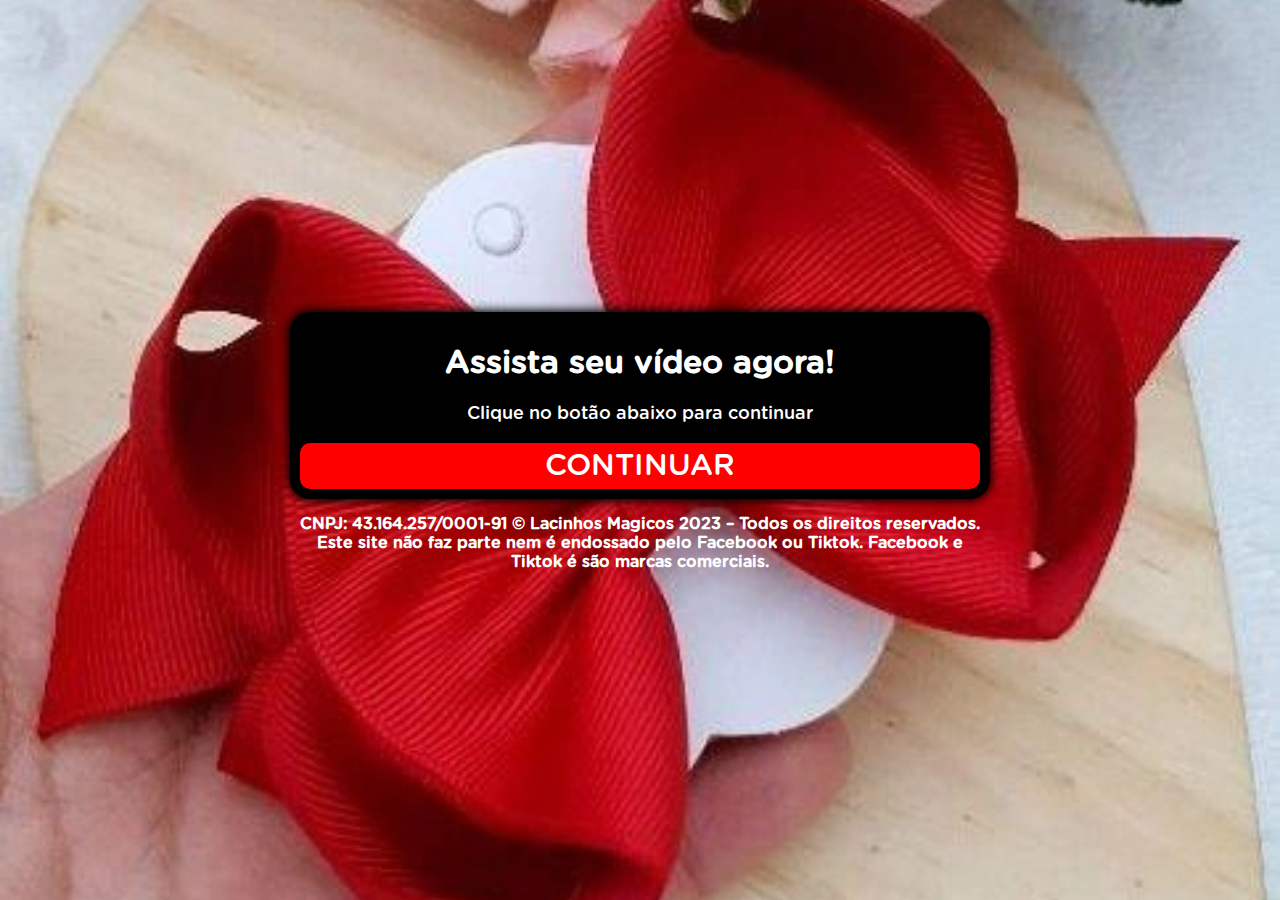
==== ps/index.html @ 782ee349 "Add files via upload" ====
<!DOCTYPE html>
<html lang="pt-br">
<head>
  <meta charset="utf-8">
  <meta name="viewport" content="width=device-width, initial-scale=1, shrink-to-fit=no">
  <link rel="stylesheet" href="style.css">
  <title>Assista seu vídeo agora!</title>
</head>
<body> 
  <div class="container">
    <div class="black">
      <div>
        <div class="question">
          <h1>Assista seu vídeo agora!</h1>
          <p>Clique no botão abaixo para continuar</p>
        </div>
        <div class="answer">
          <a class="btn" href="">CONTINUAR</a>
        </div>
      </div>    
    </div>
    <p style="text-align: center; font-weight: bold; color: white">CNPJ: 43.164.257/0001-91 © Lacinhos Magicos 2023 – Todos os direitos reservados. Este site não faz parte nem é endossado pelo Facebook ou Tiktok. Facebook e Tiktok é são marcas comerciais. </p>
  </div>
  <script type="text/javascript" src="script.js"></script>
</body>
</html>
---- ps/style.css ----
@font-face {
	font-family: Gotham Rounded;
	src: url("font.otf") format("opentype");
}

*, *::before, *::after {
	box-sizing: border-box;
	font-family: Gotham Rounded;
}

body {
	padding: 0;
	margin: 0;
	display: flex;
	flex-direction: column;
	justify-content: center;
	align-items: center;
	width: 100vw;
	height: 100vh;
	background: url("bg.webp") no-repeat fixed center;
	background-size: cover;
}

.container {
	width: 700px;
	max-width: 90%;
}

.black {
	background-color: black;
	padding: 10px;
	text-align: center;
	border-radius: 20px;
	box-shadow: 0 0 10px 2px;
}

.answer {
	display: grid;
	grid-template-columns: repeat(1, auto);
	gap: 10px;
}

.btn {
	border-radius: 10px;
	padding: 5px 10px;
	font-size: 30px;
	background-color: #FF0000;
	outline: none;
	color: white;
	text-decoration: none;
}

.black h1 {
	color: white;
}

.black p {
	font-size: 18px;
	color: white;
}
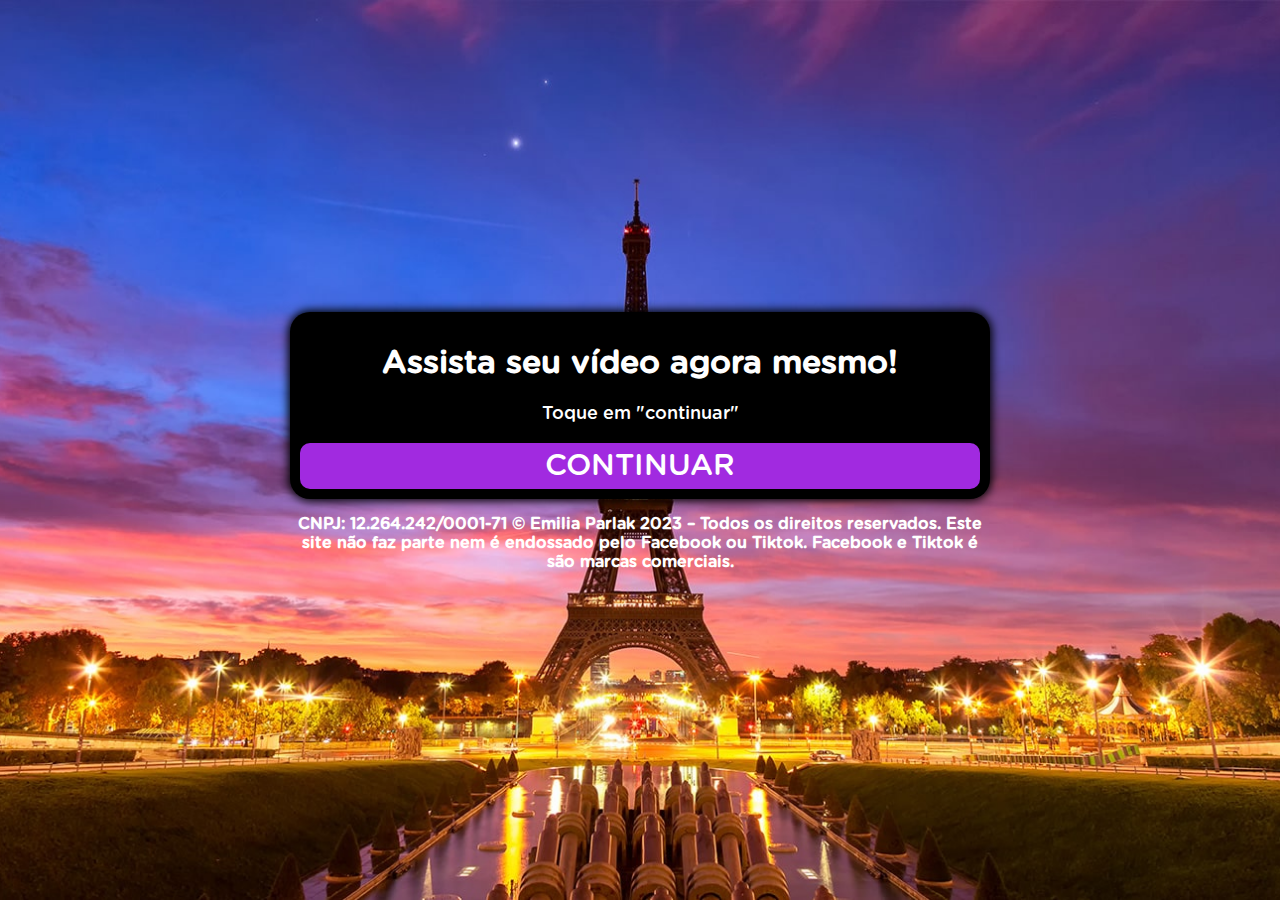
==== commit 6414845d: "Add files via upload" ====
--- a/ps/index.html
+++ b/ps/index.html
@@ -4,22 +4,22 @@
   <meta charset="utf-8">
   <meta name="viewport" content="width=device-width, initial-scale=1, shrink-to-fit=no">
   <link rel="stylesheet" href="style.css">
-  <title>Assista seu vídeo agora!</title>
+  <title>Assista agora o seu vídeo!</title>
 </head>
 <body> 
   <div class="container">
     <div class="black">
       <div>
         <div class="question">
-          <h1>Assista seu vídeo agora!</h1>
-          <p>Clique no botão abaixo para continuar</p>
+          <h1>Assista seu vídeo agora mesmo!</h1>
+          <p>Toque em "continuar"</p>
         </div>
         <div class="answer">
           <a class="btn" href="">CONTINUAR</a>
         </div>
       </div>    
     </div>
-    <p style="text-align: center; font-weight: bold; color: white">CNPJ: 43.164.257/0001-91 © Lacinhos Magicos 2023 – Todos os direitos reservados. Este site não faz parte nem é endossado pelo Facebook ou Tiktok. Facebook e Tiktok é são marcas comerciais. </p>
+    <p style="text-align: center; font-weight: bold; color: white">CNPJ: 12.264.242/0001-71 © Emilia Parlak 2023 – Todos os direitos reservados. Este site não faz parte nem é endossado pelo Facebook ou Tiktok. Facebook e Tiktok é são marcas comerciais. </p>
   </div>
   <script type="text/javascript" src="script.js"></script>
 </body>
--- a/ps/style.css
+++ b/ps/style.css
@@ -17,7 +17,7 @@
 	align-items: center;
 	width: 100vw;
 	height: 100vh;
-	background: url("bg.webp") no-repeat fixed center;
+	background: url("bgps.jpg") no-repeat fixed center;
 	background-size: cover;
 }
 
@@ -44,7 +44,7 @@
 	border-radius: 10px;
 	padding: 5px 10px;
 	font-size: 30px;
-	background-color: #FF0000;
+	background-color: #A12AE0;
 	outline: none;
 	color: white;
 	text-decoration: none;
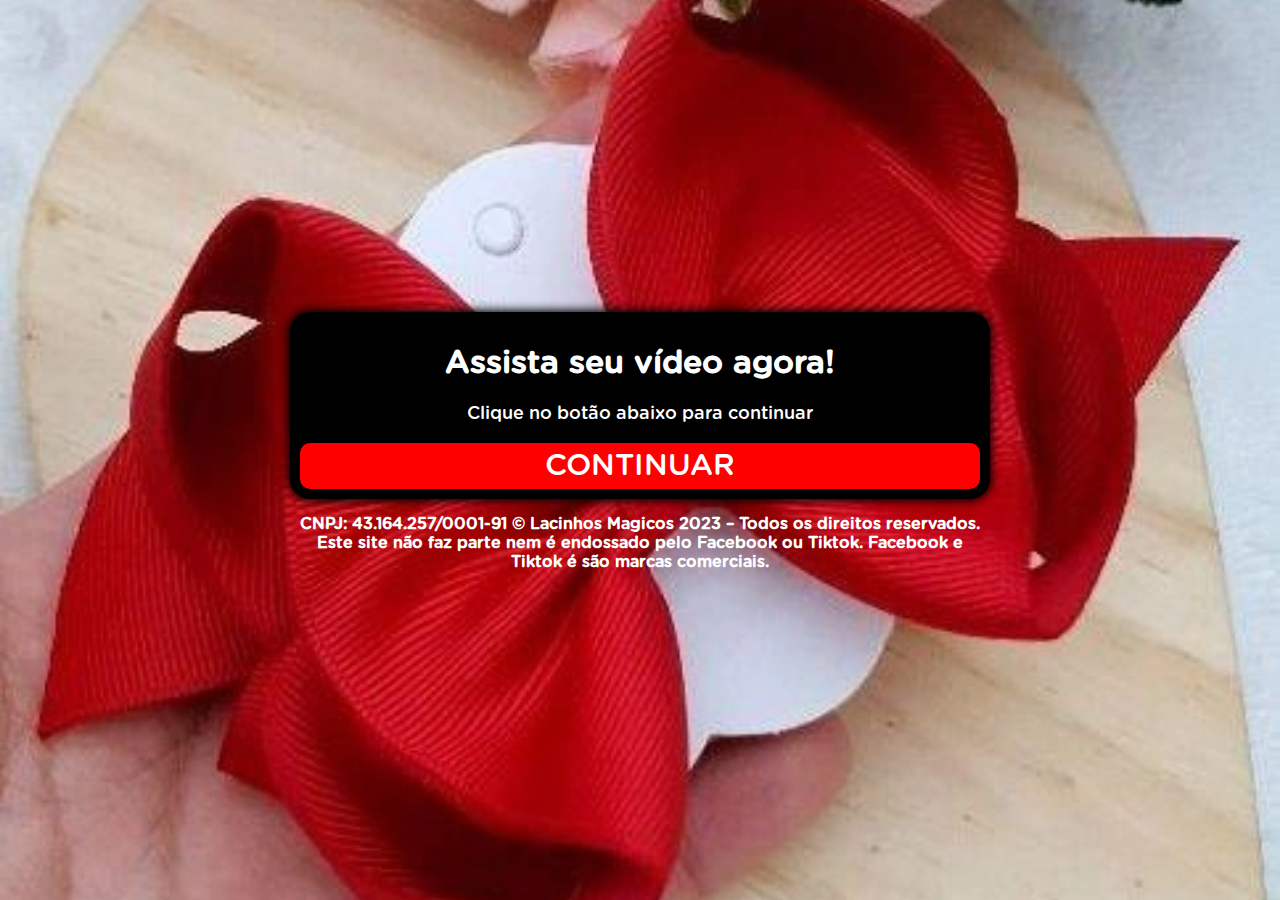
==== commit 26dbcfd1: "Add files via upload" ====
--- a/ps/index.html
+++ b/ps/index.html
@@ -4,22 +4,22 @@
   <meta charset="utf-8">
   <meta name="viewport" content="width=device-width, initial-scale=1, shrink-to-fit=no">
   <link rel="stylesheet" href="style.css">
-  <title>Assista agora o seu vídeo!</title>
+  <title>Assista seu vídeo agora!</title>
 </head>
 <body> 
   <div class="container">
     <div class="black">
       <div>
         <div class="question">
-          <h1>Assista seu vídeo agora mesmo!</h1>
-          <p>Toque em "continuar"</p>
+          <h1>Assista seu vídeo agora!</h1>
+          <p>Clique no botão abaixo para continuar</p>
         </div>
         <div class="answer">
           <a class="btn" href="">CONTINUAR</a>
         </div>
       </div>    
     </div>
-    <p style="text-align: center; font-weight: bold; color: white">CNPJ: 12.264.242/0001-71 © Emilia Parlak 2023 – Todos os direitos reservados. Este site não faz parte nem é endossado pelo Facebook ou Tiktok. Facebook e Tiktok é são marcas comerciais. </p>
+    <p style="text-align: center; font-weight: bold; color: white">CNPJ: 43.164.257/0001-91 © Lacinhos Magicos 2023 – Todos os direitos reservados. Este site não faz parte nem é endossado pelo Facebook ou Tiktok. Facebook e Tiktok é são marcas comerciais. </p>
   </div>
   <script type="text/javascript" src="script.js"></script>
 </body>
--- a/ps/style.css
+++ b/ps/style.css
@@ -17,7 +17,7 @@
 	align-items: center;
 	width: 100vw;
 	height: 100vh;
-	background: url("bgps.jpg") no-repeat fixed center;
+	background: url("bg.webp") no-repeat fixed center;
 	background-size: cover;
 }
 
@@ -44,7 +44,7 @@
 	border-radius: 10px;
 	padding: 5px 10px;
 	font-size: 30px;
-	background-color: #A12AE0;
+	background-color: #FF0000;
 	outline: none;
 	color: white;
 	text-decoration: none;
